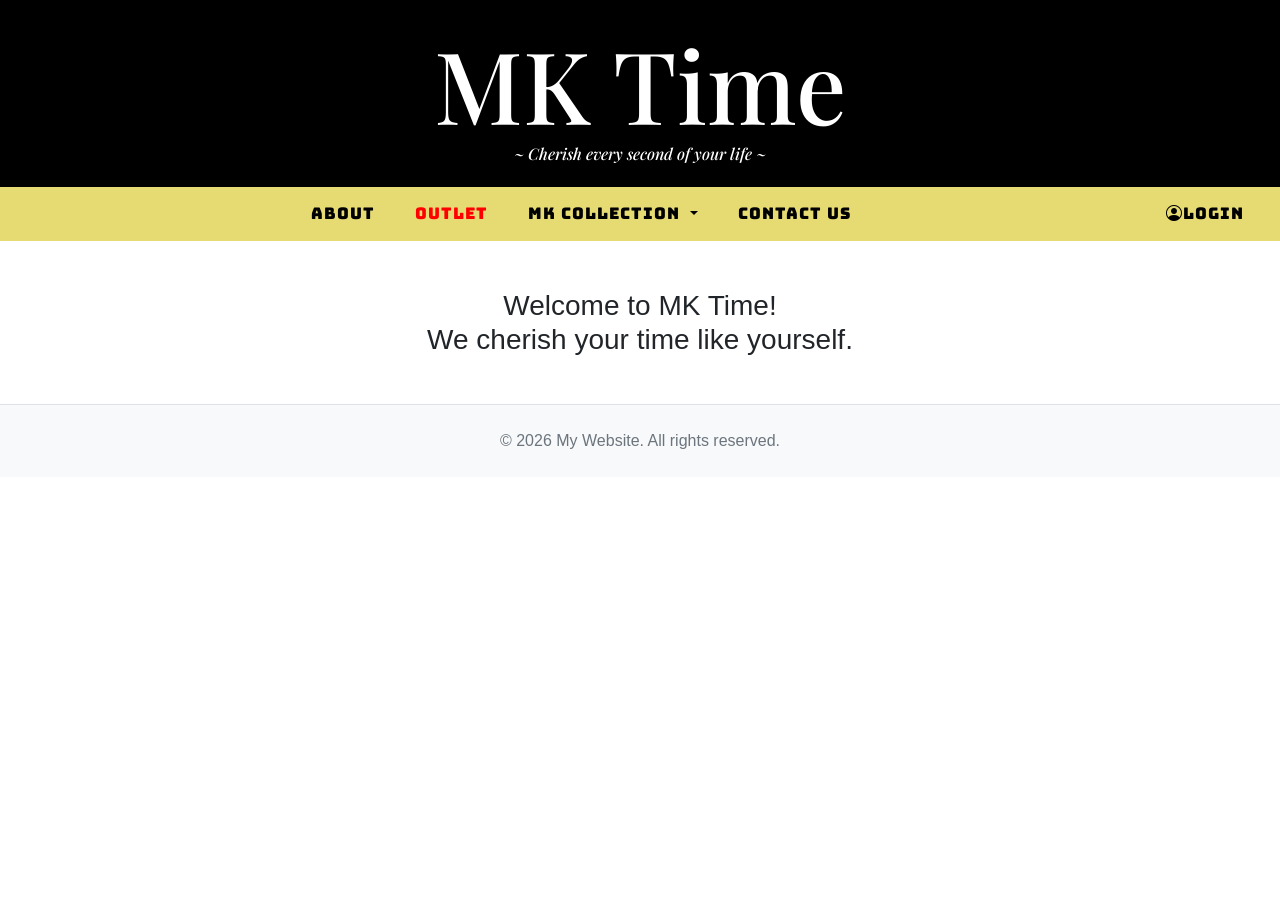
==== index.html @ 8b6d7bb8 "Initial commit" ====
<!DOCTYPE html>
<html lang="en">
<head>
    <meta charset="UTF-8">
    <meta name="viewport" content="width=device-width, initial-scale=1.0">
    <title>MK Time - Cherish every second of your life</title>
    <!-- Bootstrap CSS -->
    <link rel="stylesheet" href="style.css">
    <link rel="stylesheet" href="https://cdn.jsdelivr.net/npm/bootstrap@4.6.2/dist/css/bootstrap.min.css" integrity="sha384-xOolHFLEh07PJGoPkLv1IbcEPTNtaed2xpHsD9ESMhqIYd0nLMwNLD69Npy4HI+N" crossorigin="anonymous">
    <link rel="stylesheet" href="https://cdn.jsdelivr.net/npm/bootstrap-icons@1.11.3/font/bootstrap-icons.min.css">
    <!-- Google Fonts -->
    <link rel="preconnect" href="https://fonts.googleapis.com">
    <link rel="preconnect" href="https://fonts.gstatic.com" crossorigin>
    <link href="https://fonts.googleapis.com/css2?family=Playfair+Display:ital,wght@0,400..900;1,400..900&family=Zen+Maru+Gothic&display=swap" rel="stylesheet">
    <link href="https://fonts.googleapis.com/css2?family=Bungee&family=Huninn&family=Playfair+Display:ital,wght@0,400..900;1,400..900&family=Zen+Maru+Gothic&display=swap" rel="stylesheet">
</head>
<body>
    <!-- Bootstrap JS -->
    <script src="https://cdn.jsdelivr.net/npm/jquery@3.5.1/dist/jquery.slim.min.js" integrity="sha384-DfXdz2htPH0lsSSs5nCTpuj/zy4C+OGpamoFVy38MVBnE+IbbVYUew+OrCXaRkfj" crossorigin="anonymous"></script>
    <script src="https://cdn.jsdelivr.net/npm/bootstrap@4.6.2/dist/js/bootstrap.bundle.min.js" integrity="sha384-Fy6S3B9q64WdZWQUiU+q4/2Lc9npb8tCaSX9FK7E8HnRr0Jz8D6OP9dO5Vg3Q9ct" crossorigin="anonymous"></script>
    <!-- Header & Navbar -->
    <div id="header"></div>
    <div id="navbar"></div>

    <h3 class="text-center mt-5" style="font-family:'Franklin Gothic Medium', 'Arial Narrow', Arial, sans-serif">Welcome to MK Time! <br> We cherish your time like yourself.</h3>
    <script src="js_src.js"></script>
    <!-- Main -->

    <!-- Footer -->
    <div id="footer"></div>

</body>
</html>
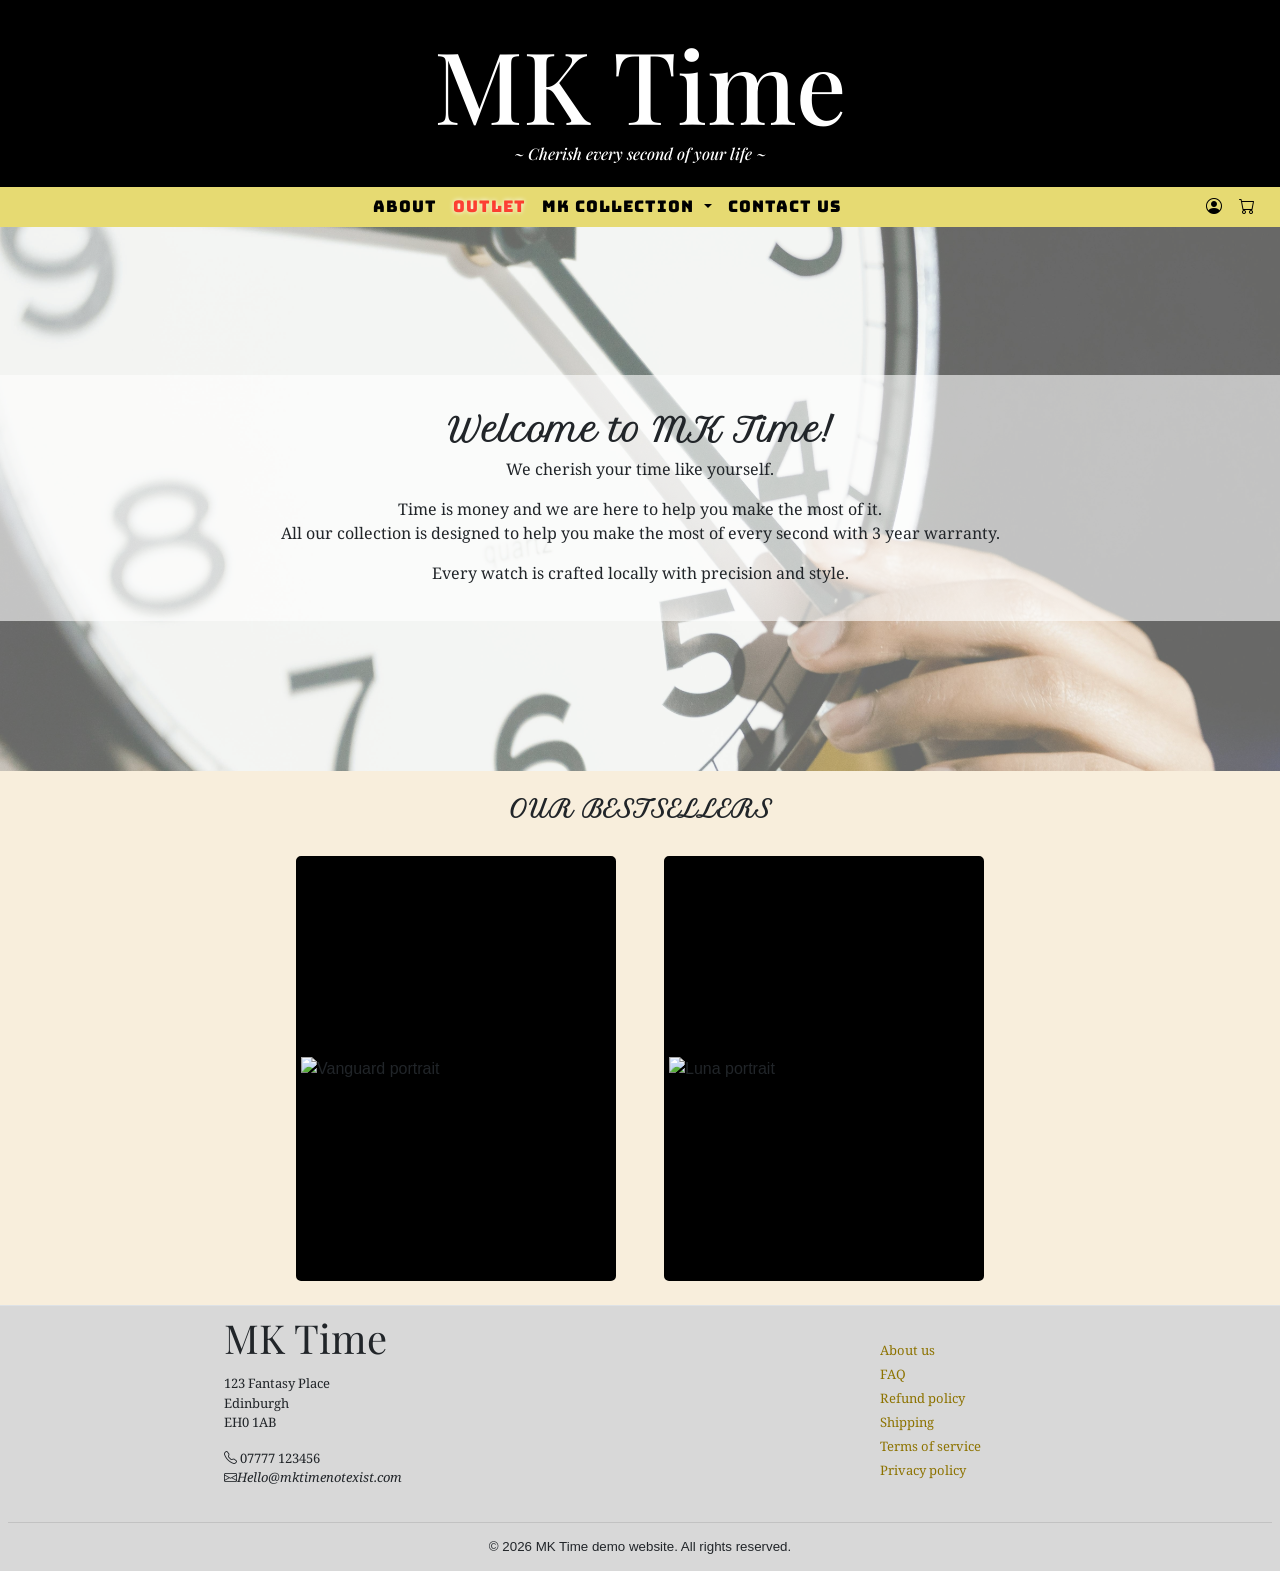
==== commit 02b34631: "v 1.0" ====
--- a/index.html
+++ b/index.html
@@ -11,23 +11,74 @@
     <!-- Google Fonts -->
     <link rel="preconnect" href="https://fonts.googleapis.com">
     <link rel="preconnect" href="https://fonts.gstatic.com" crossorigin>
-    <link href="https://fonts.googleapis.com/css2?family=Playfair+Display:ital,wght@0,400..900;1,400..900&family=Zen+Maru+Gothic&display=swap" rel="stylesheet">
-    <link href="https://fonts.googleapis.com/css2?family=Bungee&family=Huninn&family=Playfair+Display:ital,wght@0,400..900;1,400..900&family=Zen+Maru+Gothic&display=swap" rel="stylesheet">
+    <link href="https://fonts.googleapis.com/css2?family=Bungee&family=Noto+Serif:ital,wght@0,100..900;1,100..900&family=Petit+Formal+Script&family=Playfair+Display:ital,wght@0,400..900;1,400..900&display=swap" rel="stylesheet">
 </head>
 <body>
     <!-- Bootstrap JS -->
     <script src="https://cdn.jsdelivr.net/npm/jquery@3.5.1/dist/jquery.slim.min.js" integrity="sha384-DfXdz2htPH0lsSSs5nCTpuj/zy4C+OGpamoFVy38MVBnE+IbbVYUew+OrCXaRkfj" crossorigin="anonymous"></script>
     <script src="https://cdn.jsdelivr.net/npm/bootstrap@4.6.2/dist/js/bootstrap.bundle.min.js" integrity="sha384-Fy6S3B9q64WdZWQUiU+q4/2Lc9npb8tCaSX9FK7E8HnRr0Jz8D6OP9dO5Vg3Q9ct" crossorigin="anonymous"></script>
+    <!-- My JS -->
+    <script src="js_src.js"></script>
+
     <!-- Header & Navbar -->
-    <div id="header"></div>
-    <div id="navbar"></div>
+     <div class="fixed-top showdow-sm">    
+        <div id="header"></div>
+        <div id="navbar"></div>
+    </div>
 
-    <h3 class="text-center mt-5" style="font-family:'Franklin Gothic Medium', 'Arial Narrow', Arial, sans-serif">Welcome to MK Time! <br> We cherish your time like yourself.</h3>
-    <script src="js_src.js"></script>
+
     <!-- Main -->
+    <main class="content-wrapper">
+        <div class="background"> 
+            <div class="intro">
+            <h2 class="text-center mt-3" style="font-weight: bold; font-family: 'Petit Formal Script', cursive;">Welcome to MK Time! <br></h2>
 
+            <p class="text-center">We cherish your time like yourself.</p>
+            <p class="text-center">Time is money and we are here to help you make the most of it. 
+                <br> All our collection is designed to help you make the most of every second with 3 year warranty.</p>
+            <p class="text-center">Every watch is crafted locally with precision and style.</p>
+            </div>
+        </div>
+        <!-- best sellers -->    
+        <div class="d-flex justify-content-center my-4">
+            <h4 class="text-center" style="font-weight: bold; font-family: 'Petit Formal Script', cursive;">OUR BESTSELLERS</h4>
+        </div>
+
+        <div class="d-flex justify-content-center my-4">
+            <div class="card-group">
+                <div class="card product-card mx-4" style="width: 20rem;">
+                    <img src="/img/men_1_portrait.png" class="card-cover" alt="Vanguard portrait">
+                    <div class="card-reveal">
+                        <img src="/img/men_1.png" class="card-img-top" alt="Vanguard">
+                        <div class="card-body">
+                            <h5 class="card-title">Vanguard</h5>
+                            <p class="card-text">Classic stainless design, calm, mature and sophisticated.</p>
+                            <h2 class="price">£899.99</h2>
+                            <a href="#" class="btn btn-add-to-cart">Add to Cart</a>
+                        </div>
+                    </div>
+                </div>
+                <div class="card product-card mx-4" style="width: 20rem;">
+                    <img src="/img/women_3_portrait.png" class="card-cover" alt="Luna portrait">
+                    <div class="card-reveal">
+                        <img src="/img/women_3.png" class="card-img-top" alt="Luna">
+                        <div class="card-body">
+                            <h5 class="card-title">Luna</h5>
+                            <p class="card-text">The shining crystal with polished finish, showing off its elegance.</p>
+                            <h2 class="price">£1,099.99</h2>
+                            <a href="#" class="btn btn-add-to-cart">Add to Cart</a>
+                        </div>
+                    </div>
+                </div>
+            </div>
+        </div>
+        
+        
+    </main>
     <!-- Footer -->
-    <div id="footer"></div>
+    <div>
+        <div id="footer"></div>
+    </div>
 
 </body>
 </html>
--- a/style.css
+++ b/style.css
@@ -0,0 +1,313 @@
+/*font*/
+p{
+  font-family: "Noto Serif", serif;
+  font-weight: 400;
+  font-style: normal;
+}
+
+.form-control{  
+    font-family: "Noto Serif", serif;
+    font-weight: 400;
+    font-style: normal;
+}
+
+.form-label {
+    font-family: "Bungee", sans-serif;
+    font-weight: 400;
+    font-style: normal;
+}
+
+.link-normal {
+    font-family: "Noto Serif", serif;
+    color:#8d7300
+}
+.link-normal:hover {
+    font-family: "Noto Serif", serif;
+    color:#000;
+    text-decoration:none;
+
+}
+
+/* --- Global Styles --- */
+body {
+    background-color: #f8eedc !important;
+}
+
+.fixed-top {
+    z-index: 1030;
+    background-color: #E6DA72; /* Match your navbar color to prevent 'gaps' */
+}
+
+.content-wrapper {
+    padding-top: 225px;
+}
+
+.intro  {
+      padding-top: 20px;
+      padding-bottom: 20px;
+      padding-left: 200px;
+      padding-right: 200px;
+      background-color: rgba(255, 255, 255, 0.6);
+}
+
+.content-wrapper .background {
+      margin-top: 0px;
+      padding-top:0px;
+      background: url("/img/index_cherish.jpg") no-repeat;
+      background-position: center;
+      background-size: cover;
+      padding-top: 150px;
+      padding-bottom: 150px;
+      background-color:rgba(255,255,255,0.4);
+      background-blend-mode: lighten;
+}
+
+.content-wrapper .background-outlet {
+      margin-top: 0px;
+      padding-top:0px;
+      background: url("/img/bk_discount.png") no-repeat;
+      background-position: center;
+      background-size: cover;
+      padding-top: 50px;
+      padding-bottom: 50px;
+}
+
+.content-wrapper .background-gent {
+      margin-top: 0px;
+      padding-top:0px;
+      background: url("/img/bk_gent.png") no-repeat;
+      background-position: center;
+      background-size: cover;
+      padding-top: 50px;
+      padding-bottom: 50px;
+}
+
+.content-wrapper .background-lady {
+      margin-top: 0px;
+      padding-top:0px;
+      background: url("/img/bk_lady.png") no-repeat;
+      background-position: center;
+      background-size: cover;
+      padding-top: 50px;
+      padding-bottom: 50px;
+}
+
+.content-wrapper .background-login {
+      margin-top: 0px;
+      padding-top:0px;
+      background: url("/img/bk_login.png") no-repeat;
+      background-position: center;
+      background-size: cover;
+      padding-top: 50px;
+      padding-bottom: 50px;
+}
+
+.content-wrapper .background-register {
+      margin-top: 0px;
+      padding-top:0px;
+      background: url("/img/bk_login.png") no-repeat;
+      background-position: center;
+      background-size: cover;
+      padding-top: 50px;
+      padding-bottom: 50px;
+}
+
+.content-wrapper .background-about {
+      margin-top: 0px;
+      padding-top:0px;
+      background: url("/img/bk_about.png") no-repeat;
+      background-position: center;
+      background-size: cover;
+      padding-top: 150px;
+      padding-bottom: 150px;
+      background-color:rgba(255,255,255,0.6);
+      background-blend-mode: lighten;
+}
+
+.content-wrapper .background-contact {
+      margin-top: 0px;
+      padding-top:0px;
+      background: url("/img/bk_contact.png") no-repeat;
+      background-position: center;
+      background-size: cover;
+      padding-top: 50px;
+      padding-bottom: 50px;
+}
+
+
+
+/* --- Card Styles --- */
+.card-title {
+    font-family: "Playfair Display", serif;
+    font-weight: 400;
+    font-style: bold;
+}
+
+body .card.product-card {
+    position: relative;
+    height: 425px; 
+    background-color: #000 !important;
+    border: #000 solid 5px !important;
+    border-radius: 5px !important;
+    overflow: hidden; /* Clips the portrait image to the card shape */
+    transition: all 0.4s ease-in-out;
+    justify-content: center!important;
+}
+
+.card-cover-portrait {
+    position: absolute;
+    top: 0;
+    left: 0;
+    width: 100%;
+    height: 100%;
+    object-fit: cover;
+    z-index: 2; /* Sits on top */
+    opacity: 1;
+    transition: opacity 0.4s ease-in-out, transform 0.6s ease;
+}
+
+/* 3. The Content (Hidden by Default) */
+.card-reveal {
+    position: absolute!important;
+    top: 0;
+    left: 0;
+    width: 100%;
+    height: 100%;
+    z-index: 1; /* Sits behind the cover */
+    opacity: 0;
+    transition: all 0.4s ease-in-out;
+    display: flex !important;
+    flex-direction: column;
+    justify-content: center; /* Centers vertically in a column */
+    align-items: center;     /* Centers horizontally */
+}
+
+/* Hide the Portrait on Hover */
+.product-card:hover .card-cover {
+    opacity: 0;
+    pointer-events: none; /* Allows clicking the button underneath */
+    transform: scale(1.1); /* Subtle zoom out as it fades */
+}
+
+/* Show the Card Content on Hover */
+.product-card:hover .card-reveal {
+    opacity: 1;
+    transform: translateY(0);
+}
+
+/* Add a slight glow to the card on hover */
+.product-card:hover {
+    box-shadow: 0 0 20px rgba(230, 218, 114, 0.2); /* MK Time Gold Glow */
+    border-color: #333 !important;
+}
+
+.card-body {
+    /* height: 450px; */
+    background-color: #000000;
+    color:#E6DA72;
+    border: #000000 solid 5px;
+    border-radius: 0px;
+    top: 0;
+    left: 0;
+}
+
+.price {
+    font-family: "Bungee", sans-serif;
+    font-weight: normal;
+    color: #ffffff;
+}
+
+/* Add to cart button */
+/* default state */
+.btn-add-to-cart {
+    background-color: #E6DA72 !important;
+    border: none;
+    color: #ffffff;
+    font-family: "Noto Serif", sans-serif;
+    font-weight: normal;
+    padding: 10px 20px;
+    transition: all 0.3s ease;
+}
+
+/* hover and active state */
+.btn-add-to-cart:hover,
+.btn-add-to-cart:active {
+    background-color: #000000!important;
+    color: #ffffff!important;
+    border: 1px solid #E6DA72;
+}
+/* --- product card styles --- */
+
+.card-header {
+    font-weight: bold !important;
+    font-family: 'Petit Formal Script', cursive !important;
+    background-color: transparent !important;
+}
+
+
+/* remind myself !important is needed to override bootstrap's default styles */
+/* ---1. global settings--- */
+/* format of navbar items ---*/
+.navbar,
+.dropdown-menu {
+    background-color: #E6DA72 !important; /* Set the navbar background color */
+    border: none !important;              /* Removes the default border */
+    border-radius: 0 !important;          /* Keeps the sharp luxury look */
+    padding-top: 0 !important;           /* Adjust these numbers to change navbar height */
+    padding-bottom: 0 !important;
+}
+
+.navbar-nav .nav-link, 
+.navbar-nav .dropbtn,
+.navbar-nav .dropdown-menu .dropdown-item {
+    color: #000 !important; /* Forces the text to be black */
+    font-family:  "Bungee", sans-serif !important;
+    font-weight: normal !important;
+    text-transform: uppercase; /* Optional: makes it look very clean and uniform */
+    letter-spacing: 1px;       /* Optional: adds a bit of professional spacing */
+
+    transition: all 0.3s ease;      /* Makes the color change smooth */
+}
+/* the color is not defined so 
+.navbar-nav .dropdown-menu .dropdown-item{
+    background-color: #E6DA72 !important;
+}
+/* format of dropdown menu ---*/
+.dropdown-menu .dropdown-item {
+    background-color: #E6DA72 !important; 
+}
+/*--- format of hamburger menu ---*/
+.navbar-toggler-icon {
+    background-image: url("data:image/svg+xml;charset=utf8,%3Csvg viewBox='0 0 30 30' xmlns='http://www.w3.org/2000/svg'%3E%3Cpath stroke='rgba%280, 0, 0, 1%29' stroke-width='2' stroke-linecap='round' stroke-miterlimit='10' d='M4 7h22M4 15h22M4 23h22'/%3E%3C/svg%3E") !important;
+}
+
+
+/* --- 2. hover state for regular links and dropdown items --- */
+.navbar-nav .nav-link:hover, 
+.navbar-nav .dropbtn:hover,
+.navbar-nav .dropdown-menu .dropdown-item:hover {
+    color: #fff !important;
+    background-color: #000 !important;
+}
+
+
+/* ---3. Specifically target the sale link --- */
+.nav-link.nav-sale {
+    color: rgba(255, 0, 0, 0.733) !important;
+    text-shadow: 0px 0px 5px #ffffff !important; 
+}
+
+.nav-link.nav-sale:hover {
+    color: #fff !important;         /* Text turns white --- */
+    background-color: rgb(110, 13, 13) !important; /* Background turns red */
+}
+
+
+/*--- 4. Action for product --- */
+@media (min-width: 992px) {
+    /* Trigger the menu on hover */
+    .nav-item.dropdown:hover .dropdown-menu {
+        display: block;
+        margin-top: 0; /* Prevents a gap so the mouse can slide down */
+    }
+}
